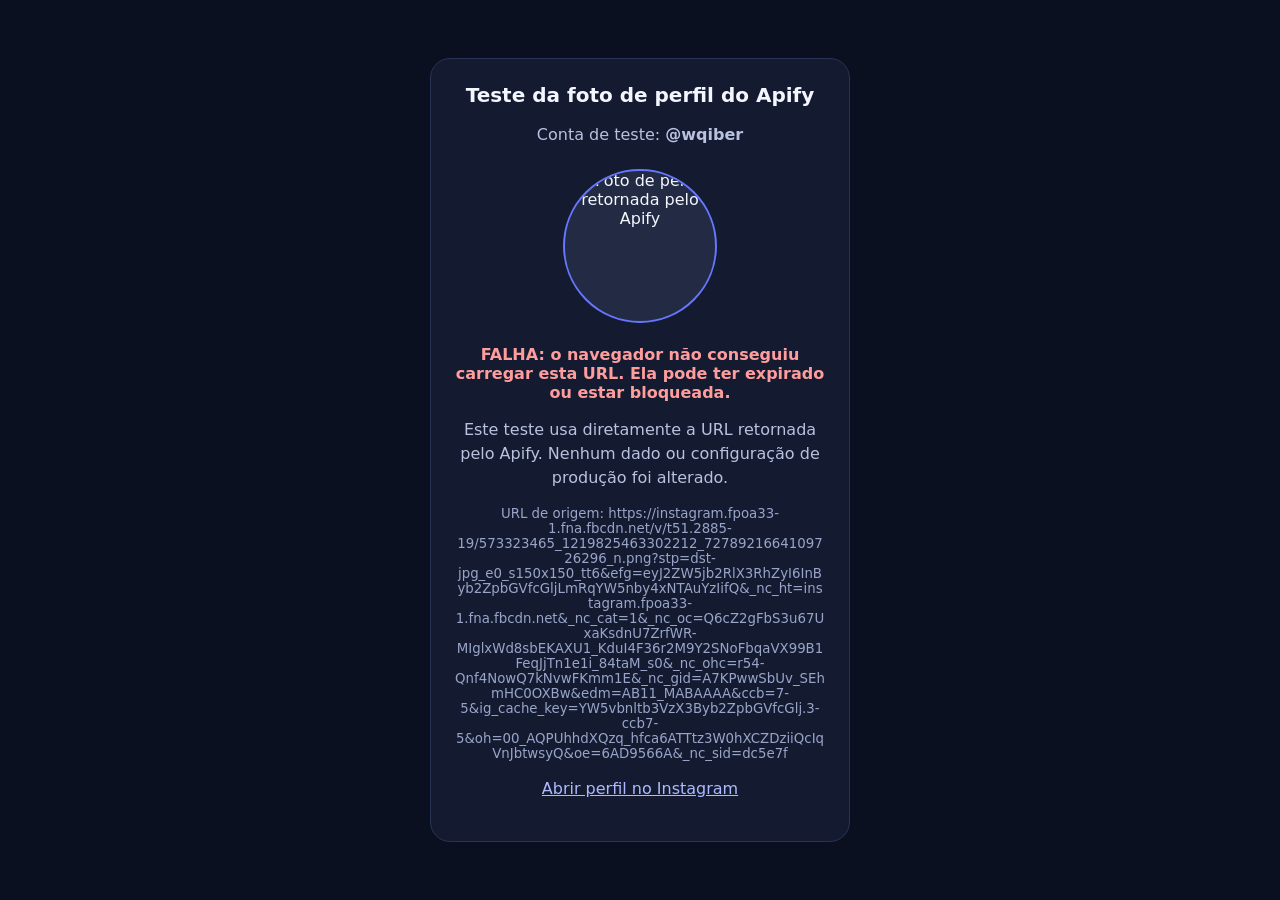
==== apify-photo-test.html @ a6865ce2 "Add isolated Apify profile photo loading test" ====
<!doctype html>
<html lang="pt-BR">
<head>
<meta charset="utf-8">
<meta name="viewport" content="width=device-width, initial-scale=1">
<title>Teste isolado — foto de perfil Apify</title>
<style>
:root{color-scheme:dark;font-family:system-ui,-apple-system,Segoe UI,sans-serif}
body{margin:0;min-height:100vh;background:#0b1020;color:#f4f6ff;display:grid;place-items:center;padding:24px;box-sizing:border-box}
main{width:min(100%,420px);background:#141b30;border:1px solid #293454;border-radius:20px;padding:24px;box-sizing:border-box;text-align:center}
h1{font-size:1.25rem;margin:0 0 8px}p{color:#b8c2df;line-height:1.5}
img{display:block;width:150px;height:150px;object-fit:cover;border-radius:50%;margin:22px auto;border:2px solid #6576ff;background:#222b43}
#status{font-weight:700;margin:14px 0;color:#ffd479}
small{display:block;color:#98a5c9;overflow-wrap:anywhere}
a{color:#aebaff}
</style>
</head>
<body>
<main>
<h1>Teste da foto de perfil do Apify</h1>
<p>Conta de teste: <strong>@wqiber</strong></p>
<img id="avatar" alt="Foto de perfil retornada pelo Apify">
<div id="status" role="status">Carregando imagem…</div>
<p>Este teste usa diretamente a URL retornada pelo Apify. Nenhum dado ou configuração de produção foi alterado.</p>
<small id="url"></small>
<p><a href="https://www.instagram.com/wqiber/" target="_blank" rel="noopener noreferrer">Abrir perfil no Instagram</a></p>
</main>
<script>
const imageUrl = "https://instagram.fpoa33-1.fna.fbcdn.net/v/t51.2885-19/573323465_1219825463302212_7278921664109726296_n.png?stp=dst-jpg_e0_s150x150_tt6&efg=eyJ2ZW5jb2RlX3RhZyI6InByb2ZpbGVfcGljLmRqYW5nby4xNTAuYzIifQ&_nc_ht=instagram.fpoa33-1.fna.fbcdn.net&_nc_cat=1&_nc_oc=Q6cZ2gFbS3u67UxaKsdnU7ZrfWR-MIglxWd8sbEKAXU1_KduI4F36r2M9Y2SNoFbqaVX99B1FeqJjTn1e1i_84taM_s0&_nc_ohc=r54-Qnf4NowQ7kNvwFKmm1E&_nc_gid=A7KPwwSbUv_SEhmHC0OXBw&edm=AB11_MABAAAA&ccb=7-5&ig_cache_key=YW5vbnltb3VzX3Byb2ZpbGVfcGlj.3-ccb7-5&oh=00_AQPUhhdXQzq_hfca6ATTtz3W0hXCZDziiQcIqVnJbtwsyQ&oe=6AD9566A&_nc_sid=dc5e7f";
const img = document.getElementById('avatar');
const status = document.getElementById('status');
document.getElementById('url').textContent = 'URL de origem: ' + imageUrl;
img.onload = () => { status.textContent = 'SUCESSO: a imagem carregou no navegador.'; status.style.color = '#7ee0ae'; };
img.onerror = () => { status.textContent = 'FALHA: o navegador não conseguiu carregar esta URL. Ela pode ter expirado ou estar bloqueada.'; status.style.color = '#ff9d9d'; };
img.src = imageUrl;
</script>
</body>
</html>
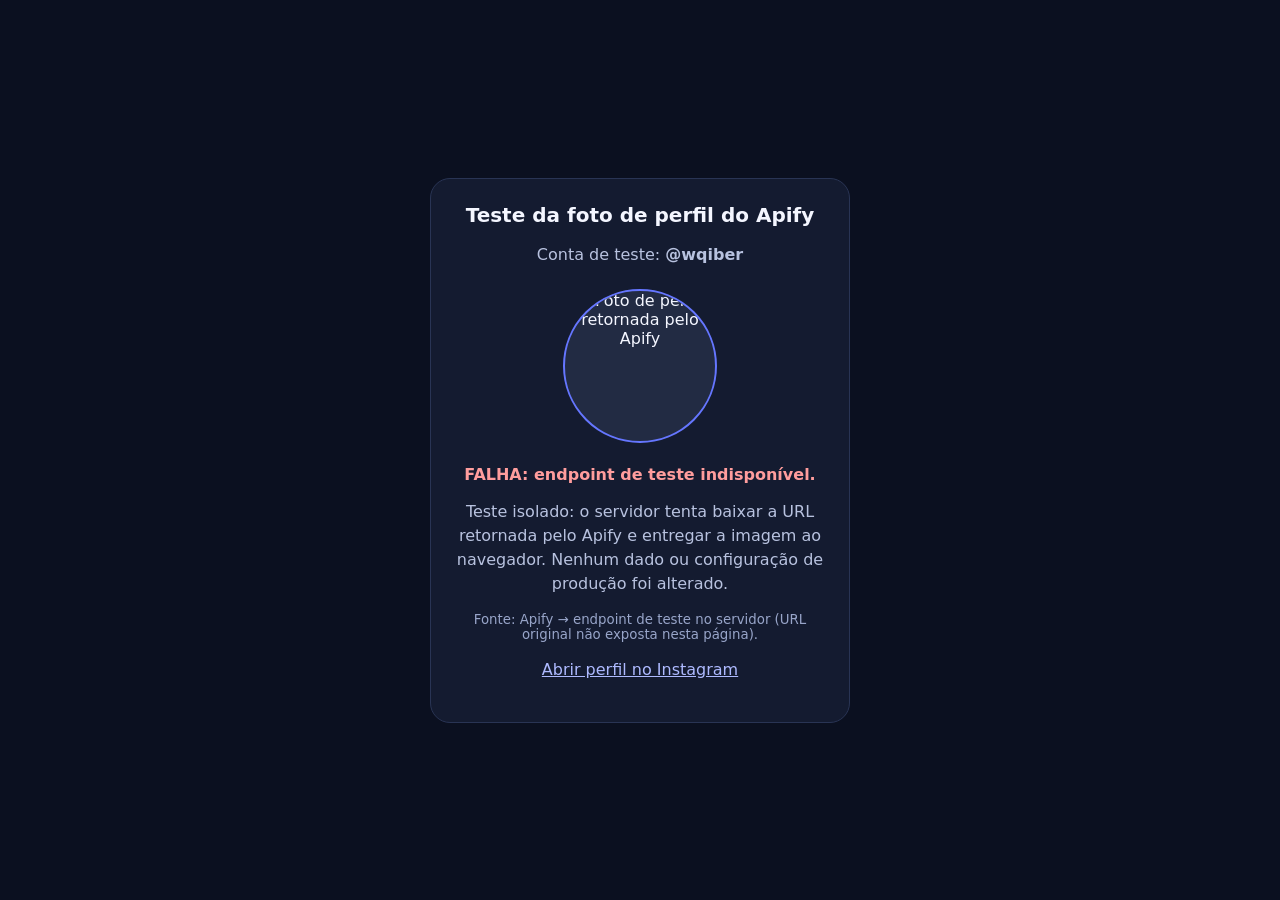
==== commit 86593ce9: "Test server-side image fetch in isolated Apify preview" ====
--- a/apify-photo-test.html
+++ b/apify-photo-test.html
@@ -21,18 +21,27 @@
 <p>Conta de teste: <strong>@wqiber</strong></p>
 <img id="avatar" alt="Foto de perfil retornada pelo Apify">
 <div id="status" role="status">Carregando imagem…</div>
-<p>Este teste usa diretamente a URL retornada pelo Apify. Nenhum dado ou configuração de produção foi alterado.</p>
+<p>Teste isolado: o servidor tenta baixar a URL retornada pelo Apify e entregar a imagem ao navegador. Nenhum dado ou configuração de produção foi alterado.</p>
 <small id="url"></small>
 <p><a href="https://www.instagram.com/wqiber/" target="_blank" rel="noopener noreferrer">Abrir perfil no Instagram</a></p>
 </main>
 <script>
-const imageUrl = "https://instagram.fpoa33-1.fna.fbcdn.net/v/t51.2885-19/573323465_1219825463302212_7278921664109726296_n.png?stp=dst-jpg_e0_s150x150_tt6&efg=eyJ2ZW5jb2RlX3RhZyI6InByb2ZpbGVfcGljLmRqYW5nby4xNTAuYzIifQ&_nc_ht=instagram.fpoa33-1.fna.fbcdn.net&_nc_cat=1&_nc_oc=Q6cZ2gFbS3u67UxaKsdnU7ZrfWR-MIglxWd8sbEKAXU1_KduI4F36r2M9Y2SNoFbqaVX99B1FeqJjTn1e1i_84taM_s0&_nc_ohc=r54-Qnf4NowQ7kNvwFKmm1E&_nc_gid=A7KPwwSbUv_SEhmHC0OXBw&edm=AB11_MABAAAA&ccb=7-5&ig_cache_key=YW5vbnltb3VzX3Byb2ZpbGVfcGlj.3-ccb7-5&oh=00_AQPUhhdXQzq_hfca6ATTtz3W0hXCZDziiQcIqVnJbtwsyQ&oe=6AD9566A&_nc_sid=dc5e7f";
 const img = document.getElementById('avatar');
 const status = document.getElementById('status');
-document.getElementById('url').textContent = 'URL de origem: ' + imageUrl;
-img.onload = () => { status.textContent = 'SUCESSO: a imagem carregou no navegador.'; status.style.color = '#7ee0ae'; };
-img.onerror = () => { status.textContent = 'FALHA: o navegador não conseguiu carregar esta URL. Ela pode ter expirado ou estar bloqueada.'; status.style.color = '#ff9d9d'; };
-img.src = imageUrl;
+document.getElementById('url').textContent = 'Fonte: Apify → endpoint de teste no servidor (URL original não exposta nesta página).';
+img.onload = () => { status.textContent = 'SUCESSO: o servidor baixou e entregou a imagem.'; status.style.color = '#7ee0ae'; };
+img.onerror = async () => {
+  status.textContent = 'FALHA: o servidor não conseguiu entregar a imagem. Consultando diagnóstico…';
+  status.style.color = '#ff9d9d';
+  try {
+    const response = await fetch('/api/apify-photo-proxy');
+    const data = await response.json();
+    status.textContent = 'FALHA no download pelo servidor: ' + (data.error || 'erro desconhecido') + (data.upstreamStatus ? ' (HTTP ' + data.upstreamStatus + ')' : '') + (data.reason ? ' (' + data.reason + ')' : '');
+  } catch (_) {
+    status.textContent = 'FALHA: endpoint de teste indisponível.';
+  }
+};
+img.src = '/api/apify-photo-proxy';
 </script>
 </body>
 </html>
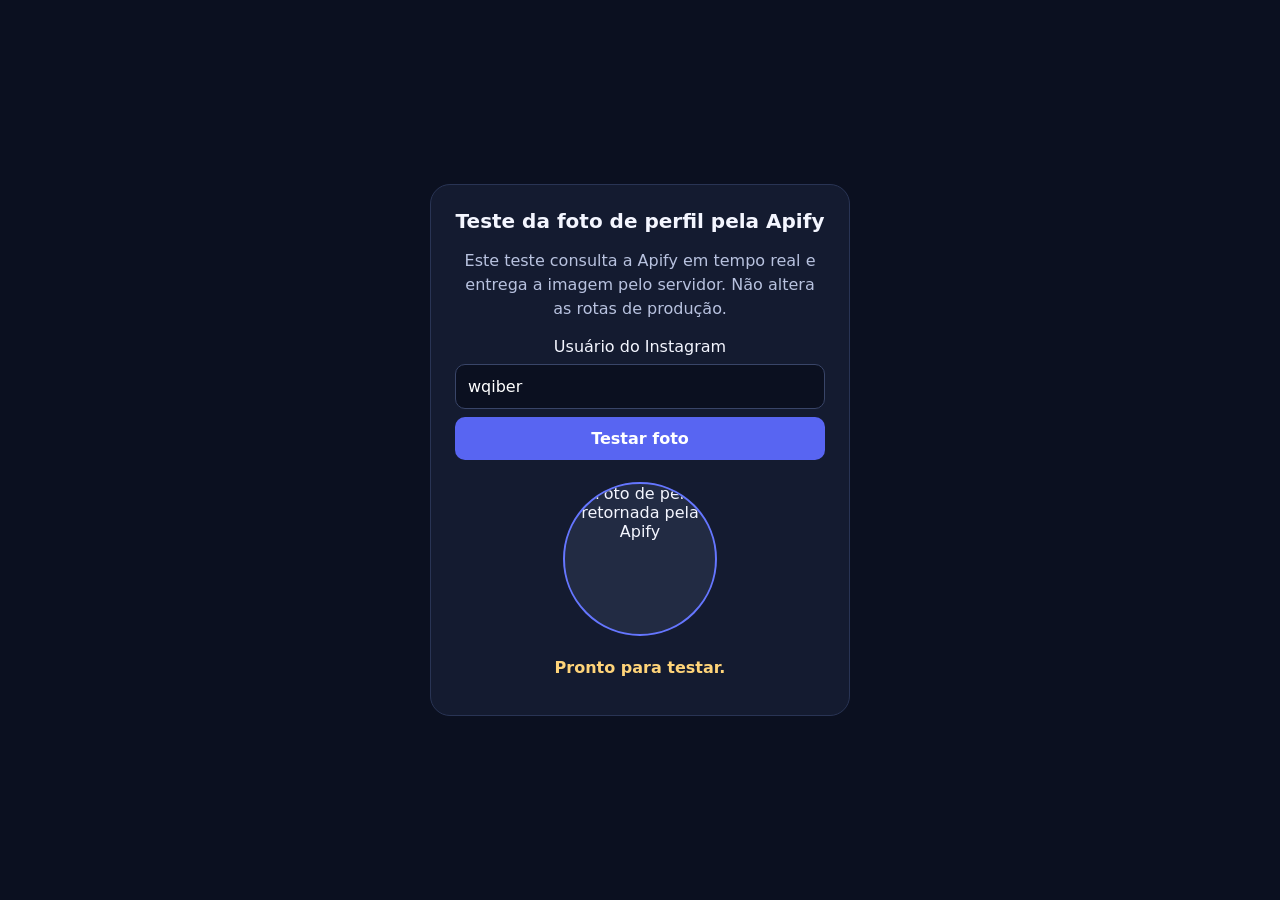
==== commit e3f61360: "Add interactive username input to isolated Apify avatar test" ====
--- a/apify-photo-test.html
+++ b/apify-photo-test.html
@@ -9,39 +9,69 @@
 body{margin:0;min-height:100vh;background:#0b1020;color:#f4f6ff;display:grid;place-items:center;padding:24px;box-sizing:border-box}
 main{width:min(100%,420px);background:#141b30;border:1px solid #293454;border-radius:20px;padding:24px;box-sizing:border-box;text-align:center}
 h1{font-size:1.25rem;margin:0 0 8px}p{color:#b8c2df;line-height:1.5}
+input,button{box-sizing:border-box;width:100%;padding:12px;border-radius:10px;border:1px solid #394568;margin-top:8px;font:inherit}
+input{background:#0b1020;color:#fff}button{background:#5865f2;color:#fff;font-weight:700;border:0}
 img{display:block;width:150px;height:150px;object-fit:cover;border-radius:50%;margin:22px auto;border:2px solid #6576ff;background:#222b43}
 #status{font-weight:700;margin:14px 0;color:#ffd479}
 small{display:block;color:#98a5c9;overflow-wrap:anywhere}
-a{color:#aebaff}
 </style>
 </head>
 <body>
 <main>
-<h1>Teste da foto de perfil do Apify</h1>
-<p>Conta de teste: <strong>@wqiber</strong></p>
-<img id="avatar" alt="Foto de perfil retornada pelo Apify">
-<div id="status" role="status">Carregando imagem…</div>
-<p>Teste isolado: o servidor tenta baixar a URL retornada pelo Apify e entregar a imagem ao navegador. Nenhum dado ou configuração de produção foi alterado.</p>
-<small id="url"></small>
-<p><a href="https://www.instagram.com/wqiber/" target="_blank" rel="noopener noreferrer">Abrir perfil no Instagram</a></p>
+<h1>Teste da foto de perfil pela Apify</h1>
+<p>Este teste consulta a Apify em tempo real e entrega a imagem pelo servidor. Não altera as rotas de produção.</p>
+<form id="lookup">
+<label for="username">Usuário do Instagram</label>
+<input id="username" value="wqiber" autocomplete="off" autocapitalize="none" spellcheck="false" required>
+<button type="submit">Testar foto</button>
+</form>
+<img id="avatar" alt="Foto de perfil retornada pela Apify" hidden>
+<div id="status" role="status">Pronto para testar.</div>
+<small id="details"></small>
 </main>
 <script>
+const form = document.getElementById('lookup');
+const input = document.getElementById('username');
 const img = document.getElementById('avatar');
 const status = document.getElementById('status');
-document.getElementById('url').textContent = 'Fonte: Apify → endpoint de teste no servidor (URL original não exposta nesta página).';
-img.onload = () => { status.textContent = 'SUCESSO: o servidor baixou e entregou a imagem.'; status.style.color = '#7ee0ae'; };
-img.onerror = async () => {
-  status.textContent = 'FALHA: o servidor não conseguiu entregar a imagem. Consultando diagnóstico…';
-  status.style.color = '#ff9d9d';
+const details = document.getElementById('details');
+let currentObjectUrl = null;
+form.addEventListener('submit', async (event) => {
+  event.preventDefault();
+  const username = input.value.trim().replace(/^@+/, '');
+  if (!username) return;
+  img.hidden = true;
+  status.textContent = 'Consultando Apify…';
+  status.style.color = '#ffd479';
+  details.textContent = '';
   try {
-    const response = await fetch('/api/apify-photo-proxy');
-    const data = await response.json();
-    status.textContent = 'FALHA no download pelo servidor: ' + (data.error || 'erro desconhecido') + (data.upstreamStatus ? ' (HTTP ' + data.upstreamStatus + ')' : '') + (data.reason ? ' (' + data.reason + ')' : '');
+    const response = await fetch('/api/apify-photo-proxy?username=' + encodeURIComponent(username));
+    if (!response.ok) {
+      const data = await response.json().catch(() => ({}));
+      status.textContent = data.error || 'Falha ao consultar a foto.';
+      details.textContent = 'Código: ' + (data.code || response.status) + (data.upstreamStatus ? ' · HTTP upstream ' + data.upstreamStatus : '');
+      return;
+    }
+    const blob = await response.blob();
+    if (currentObjectUrl) URL.revokeObjectURL(currentObjectUrl);
+    currentObjectUrl = URL.createObjectURL(blob);
+    img.onload = () => {
+      img.hidden = false;
+      status.textContent = 'SUCESSO: foto obtida pela Apify e entregue pelo servidor.';
+      status.style.color = '#7ee0ae';
+      details.textContent = 'Perfil: @' + username + ' · Tipo: ' + (blob.type || 'imagem');
+    };
+    img.onerror = () => {
+      status.textContent = 'O servidor retornou dados que o navegador não conseguiu exibir.';
+      status.style.color = '#ff9d9d';
+    };
+    img.src = currentObjectUrl;
   } catch (_) {
-    status.textContent = 'FALHA: endpoint de teste indisponível.';
+    status.textContent = 'Falha ao conectar ao endpoint de teste.';
+    status.style.color = '#ff9d9d';
+    details.textContent = 'Confira se o deployment Preview está disponível.';
   }
-};
-img.src = '/api/apify-photo-proxy';
+});
 </script>
 </body>
 </html>
